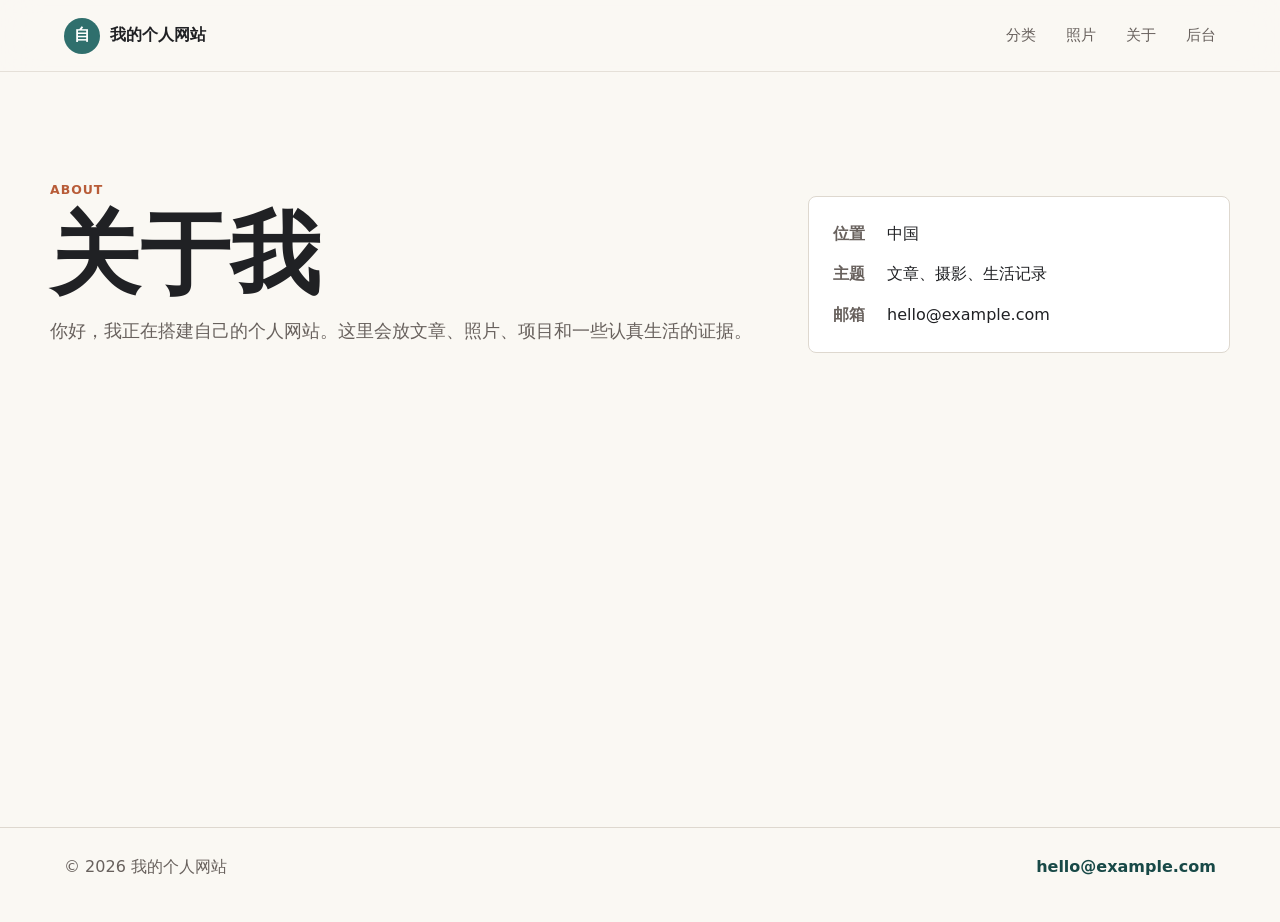
==== about.html @ 0c8cc6e6 "Add standalone content pages" ====
<!doctype html>
<html lang="zh-CN">
  <head>
    <meta charset="UTF-8" />
    <meta name="viewport" content="width=device-width, initial-scale=1.0" />
    <title>关于</title>
    <meta name="description" content="关于这个个人网站和作者。" />
    <link rel="stylesheet" href="./styles.css" />
  </head>
  <body>
    <header class="site-header">
      <a class="brand" href="./index.html" aria-label="回到首页">
        <span class="brand-mark">自</span>
        <span id="site-name">我的网站</span>
      </a>

      <nav class="site-nav" aria-label="主要导航">
        <a href="./categories.html">分类</a>
        <a href="./photos.html">照片</a>
        <a href="./about.html">关于</a>
        <a href="./admin/">后台</a>
      </nav>
    </header>

    <main>
      <section class="section about-section standalone-about" aria-labelledby="about-title">
        <div class="about-copy">
          <p class="kicker">About</p>
          <h1 id="about-title">关于我</h1>
          <p id="about-text"></p>
        </div>
        <dl class="profile-list" id="profile-list"></dl>
      </section>
    </main>

    <footer class="site-footer">
      <p id="footer-text">© 2026 我的网站</p>
      <a id="mail-link" href="mailto:hello@example.com">联系我</a>
    </footer>

    <script>
      window.PAGE_TYPE = "about";
    </script>
    <script src="./script.js"></script>
  </body>
</html>
---- styles.css ----
:root {
  color-scheme: light;
  --ink: #202124;
  --muted: #68615d;
  --paper: #faf8f3;
  --surface: #ffffff;
  --line: #ded8cf;
  --accent: #2f6f6d;
  --accent-dark: #184947;
  --warm: #b85c38;
  --shadow: 0 24px 60px rgba(32, 33, 36, 0.14);
}

* {
  box-sizing: border-box;
}

html {
  scroll-behavior: smooth;
}

body {
  margin: 0;
  background: var(--paper);
  color: var(--ink);
  font-family:
    Inter, ui-sans-serif, system-ui, -apple-system, BlinkMacSystemFont, "Segoe UI",
    "PingFang SC", "Microsoft YaHei", sans-serif;
  line-height: 1.65;
}

img {
  display: block;
  max-width: 100%;
}

a {
  color: inherit;
  text-decoration: none;
}

button,
input,
textarea {
  font: inherit;
}

.site-header {
  position: sticky;
  top: 0;
  z-index: 20;
  display: flex;
  align-items: center;
  justify-content: space-between;
  min-height: 72px;
  padding: 14px clamp(18px, 5vw, 64px);
  background: rgba(250, 248, 243, 0.88);
  border-bottom: 1px solid rgba(222, 216, 207, 0.75);
  backdrop-filter: blur(18px);
}

.brand {
  display: inline-flex;
  align-items: center;
  gap: 10px;
  min-width: 0;
  font-weight: 750;
}

.brand-mark {
  display: grid;
  width: 36px;
  height: 36px;
  place-items: center;
  flex: 0 0 auto;
  border-radius: 50%;
  background: var(--accent);
  color: white;
}

.site-nav {
  display: flex;
  gap: clamp(14px, 3vw, 30px);
  color: var(--muted);
  font-size: 0.95rem;
}

.site-nav a:hover {
  color: var(--ink);
}

.hero {
  position: relative;
  min-height: calc(100svh - 72px);
  display: grid;
  align-items: end;
  isolation: isolate;
  overflow: hidden;
  background: #24201d;
}

.hero::after {
  content: "";
  position: absolute;
  inset: 0;
  z-index: -1;
  background:
    linear-gradient(90deg, rgba(23, 23, 22, 0.78), rgba(23, 23, 22, 0.18)),
    linear-gradient(0deg, rgba(23, 23, 22, 0.56), rgba(23, 23, 22, 0));
}

.hero-media,
.hero-media img {
  position: absolute;
  inset: 0;
  z-index: -2;
  width: 100%;
  height: 100%;
}

.hero-media img {
  object-fit: cover;
}

.hero-content {
  width: min(760px, calc(100% - 36px));
  margin: 0 clamp(18px, 6vw, 86px) clamp(70px, 12vh, 130px);
  color: white;
}

.kicker {
  margin: 0 0 10px;
  color: var(--warm);
  font-size: 0.78rem;
  font-weight: 800;
  letter-spacing: 0.08em;
  text-transform: uppercase;
}

.hero .kicker {
  color: #f1b47f;
}

h1,
h2,
p {
  margin-top: 0;
}

h1 {
  max-width: 12ch;
  margin-bottom: 22px;
  font-size: clamp(3rem, 9vw, 7.2rem);
  line-height: 0.95;
  letter-spacing: 0;
}

h2 {
  margin-bottom: 16px;
  font-size: clamp(2rem, 5vw, 4rem);
  line-height: 1;
  letter-spacing: 0;
}

.hero-copy {
  max-width: 620px;
  color: rgba(255, 255, 255, 0.88);
  font-size: clamp(1.05rem, 2vw, 1.35rem);
}

.hero-actions {
  display: flex;
  flex-wrap: wrap;
  gap: 12px;
  margin-top: 30px;
}

.button {
  display: inline-flex;
  align-items: center;
  justify-content: center;
  min-height: 46px;
  padding: 0 20px;
  border-radius: 999px;
  font-weight: 750;
}

.button.primary {
  background: white;
  color: var(--ink);
}

.button.secondary {
  border: 1px solid rgba(255, 255, 255, 0.56);
  color: white;
}

.section {
  width: min(1180px, calc(100% - 36px));
  margin: 0 auto;
  padding: clamp(58px, 9vw, 108px) 0;
}

.intro-band {
  display: grid;
  grid-template-columns: minmax(220px, 0.85fr) minmax(0, 1fr);
  gap: 28px;
  align-items: end;
  border-bottom: 1px solid var(--line);
}

.intro-band p:last-child {
  margin-bottom: 0;
  color: var(--muted);
  font-size: clamp(1.15rem, 2vw, 1.6rem);
}

.section-heading {
  display: flex;
  align-items: end;
  justify-content: space-between;
  gap: 18px;
  margin-bottom: 28px;
}

.section-heading p:last-child {
  max-width: 430px;
  margin-bottom: 0;
  color: var(--muted);
}

.directory-section {
  padding-bottom: clamp(38px, 6vw, 72px);
}

.category-list {
  display: grid;
  grid-template-columns: repeat(4, minmax(0, 1fr));
  gap: 12px;
}

.category-button {
  display: flex;
  align-items: stretch;
  justify-content: space-between;
  gap: 14px;
  min-height: 112px;
  padding: 18px;
  text-align: left;
  color: inherit;
  background: var(--surface);
  border: 1px solid var(--line);
  border-radius: 8px;
  cursor: pointer;
  transition:
    border-color 180ms ease,
    transform 180ms ease,
    box-shadow 180ms ease;
}

.category-button:hover,
.category-button[aria-pressed="true"],
.category-button[aria-current="page"] {
  border-color: rgba(47, 111, 109, 0.7);
  box-shadow: 0 14px 34px rgba(32, 33, 36, 0.08);
  transform: translateY(-2px);
}

.category-button[aria-pressed="true"],
.category-button[aria-current="page"] {
  background: #eef7f4;
}

.category-button span {
  display: grid;
  gap: 8px;
}

.category-button strong {
  font-size: 1.06rem;
  line-height: 1.2;
}

.category-button small {
  color: var(--muted);
  line-height: 1.45;
}

.category-button em {
  display: grid;
  width: 34px;
  height: 34px;
  place-items: center;
  flex: 0 0 auto;
  border-radius: 50%;
  background: #f2ece3;
  color: var(--warm);
  font-style: normal;
  font-weight: 850;
}

.content-section {
  padding-top: clamp(38px, 6vw, 72px);
  border-top: 1px solid var(--line);
}

.content-group + .content-group {
  margin-top: clamp(42px, 6vw, 76px);
}

.content-group h3 {
  margin: 0 0 18px;
  font-size: clamp(1.45rem, 3vw, 2.2rem);
  line-height: 1.1;
}

.page-hero {
  width: min(1180px, calc(100% - 36px));
  margin: 0 auto;
  padding: clamp(70px, 11vw, 132px) 0 clamp(44px, 7vw, 72px);
}

.compact-hero h1,
.standalone-about h1,
.article-page h1 {
  max-width: 860px;
  margin-bottom: 18px;
  font-size: clamp(2.7rem, 7vw, 5.8rem);
  line-height: 0.98;
}

.page-hero p:last-child {
  max-width: 680px;
  color: var(--muted);
  font-size: clamp(1.08rem, 2vw, 1.35rem);
}

.category-list-large {
  grid-template-columns: repeat(2, minmax(0, 1fr));
}

.compact-category-list {
  grid-template-columns: repeat(5, minmax(0, 1fr));
}

.compact-category-list .category-button {
  min-height: 86px;
}

.photo-grid-spaced {
  margin-top: 24px;
}

.section-heading-spaced {
  margin-top: clamp(54px, 8vw, 86px);
}

.text-link,
.back-link {
  display: inline-flex;
  margin-top: 18px;
  color: var(--accent-dark);
  font-weight: 800;
}

.article-page {
  width: min(820px, calc(100% - 36px));
  margin: 0 auto;
  padding: clamp(58px, 9vw, 108px) 0 clamp(34px, 6vw, 68px);
}

.article-page .back-link {
  margin: 0 0 32px;
}

.article-lead {
  max-width: 700px;
  color: var(--muted);
  font-size: clamp(1.12rem, 2vw, 1.42rem);
}

.article-cover {
  width: 100%;
  margin: 34px 0;
  aspect-ratio: 1.72;
  object-fit: cover;
  border-radius: 8px;
}

.article-body-page {
  font-size: 1.14rem;
}

.comments-section {
  padding-top: 0;
}

.comments-section h2 {
  font-size: clamp(1.7rem, 4vw, 3rem);
}

.standalone-about {
  min-height: calc(100svh - 145px);
  align-items: center;
}

.empty-state {
  margin: 0;
  padding: 22px;
  color: var(--muted);
  background: rgba(255, 255, 255, 0.62);
  border: 1px dashed var(--line);
  border-radius: 8px;
}

.empty-state[hidden] {
  display: none;
}

.article-grid {
  display: grid;
  grid-template-columns: repeat(3, minmax(0, 1fr));
  gap: 18px;
}

.article-card {
  display: grid;
  overflow: hidden;
  padding: 0;
  text-align: left;
  color: inherit;
  background: var(--surface);
  border: 1px solid var(--line);
  border-radius: 8px;
  cursor: pointer;
  box-shadow: 0 10px 28px rgba(32, 33, 36, 0.06);
  transition:
    transform 180ms ease,
    box-shadow 180ms ease;
}

.article-card:hover {
  transform: translateY(-4px);
  box-shadow: var(--shadow);
}

.article-card img {
  width: 100%;
  aspect-ratio: 1.3;
  object-fit: cover;
}

.article-card-content {
  display: grid;
  gap: 10px;
  padding: 22px;
}

.article-card strong {
  font-size: 1.25rem;
  line-height: 1.25;
}

.article-card span:last-child {
  color: var(--muted);
}

.article-date {
  color: var(--warm);
  font-size: 0.82rem;
  font-weight: 800;
}

.photo-grid {
  display: grid;
  grid-template-columns: repeat(4, minmax(0, 1fr));
  gap: 14px;
}

.photo-card {
  position: relative;
  min-height: 310px;
  margin: 0;
  overflow: hidden;
  border-radius: 8px;
  background: #d8ddd6;
}

.photo-card img {
  width: 100%;
  height: 100%;
  min-height: 310px;
  object-fit: cover;
  transition: transform 280ms ease;
}

.photo-card:hover img {
  transform: scale(1.04);
}

.photo-card figcaption {
  position: absolute;
  inset: auto 12px 12px;
  display: grid;
  gap: 2px;
  padding: 12px 14px;
  border-radius: 8px;
  background: rgba(255, 255, 255, 0.86);
  color: var(--ink);
  backdrop-filter: blur(12px);
}

.photo-card span {
  color: var(--muted);
  font-size: 0.88rem;
}

.about-section {
  display: grid;
  grid-template-columns: minmax(0, 1.1fr) minmax(280px, 0.65fr);
  gap: 44px;
  align-items: start;
}

.about-copy p:last-child {
  color: var(--muted);
  font-size: 1.12rem;
}

.profile-list {
  display: grid;
  grid-template-columns: auto 1fr;
  gap: 14px 22px;
  margin: 16px 0 0;
  padding: 24px;
  background: var(--surface);
  border: 1px solid var(--line);
  border-radius: 8px;
}

.profile-list dt {
  color: var(--muted);
  font-weight: 750;
}

.profile-list dd {
  margin: 0;
}

.article-dialog {
  width: min(760px, calc(100% - 32px));
  max-height: min(82svh, 760px);
  padding: clamp(28px, 5vw, 54px);
  color: var(--ink);
  background: var(--surface);
  border: 1px solid var(--line);
  border-radius: 8px;
  box-shadow: var(--shadow);
}

.article-dialog::backdrop {
  background: rgba(24, 29, 30, 0.54);
  backdrop-filter: blur(4px);
}

.icon-button {
  position: absolute;
  top: 14px;
  right: 14px;
  width: 38px;
  height: 38px;
  padding: 0;
  color: var(--muted);
  background: transparent;
  border: 1px solid var(--line);
  border-radius: 50%;
  cursor: pointer;
  font-size: 1.5rem;
  line-height: 1;
}

.article-body {
  display: grid;
  gap: 12px;
  color: #36332f;
  font-size: 1.08rem;
}

.article-body p {
  margin: 0;
}

.site-footer {
  display: flex;
  justify-content: space-between;
  gap: 18px;
  padding: 26px clamp(18px, 5vw, 64px);
  color: var(--muted);
  border-top: 1px solid var(--line);
}

.site-footer a {
  color: var(--accent-dark);
  font-weight: 750;
}

@media (max-width: 900px) {
  .article-grid,
  .photo-grid,
  .category-list,
  .about-section,
  .intro-band {
    grid-template-columns: 1fr;
  }

  .photo-grid {
    grid-template-columns: repeat(2, minmax(0, 1fr));
  }

  .category-list {
    grid-template-columns: repeat(2, minmax(0, 1fr));
  }

  .compact-category-list {
    grid-template-columns: repeat(2, minmax(0, 1fr));
  }
}

@media (max-width: 620px) {
  .site-header {
    align-items: flex-start;
    gap: 12px;
    flex-direction: column;
  }

  .site-nav {
    width: 100%;
    justify-content: space-between;
  }

  .hero {
    min-height: calc(100svh - 111px);
  }

  .hero-content {
    margin-bottom: 50px;
  }

  h1 {
    max-width: 10ch;
  }

  .photo-grid {
    grid-template-columns: 1fr;
  }

  .category-list {
    grid-template-columns: 1fr;
  }

  .site-footer {
    flex-direction: column;
  }
}
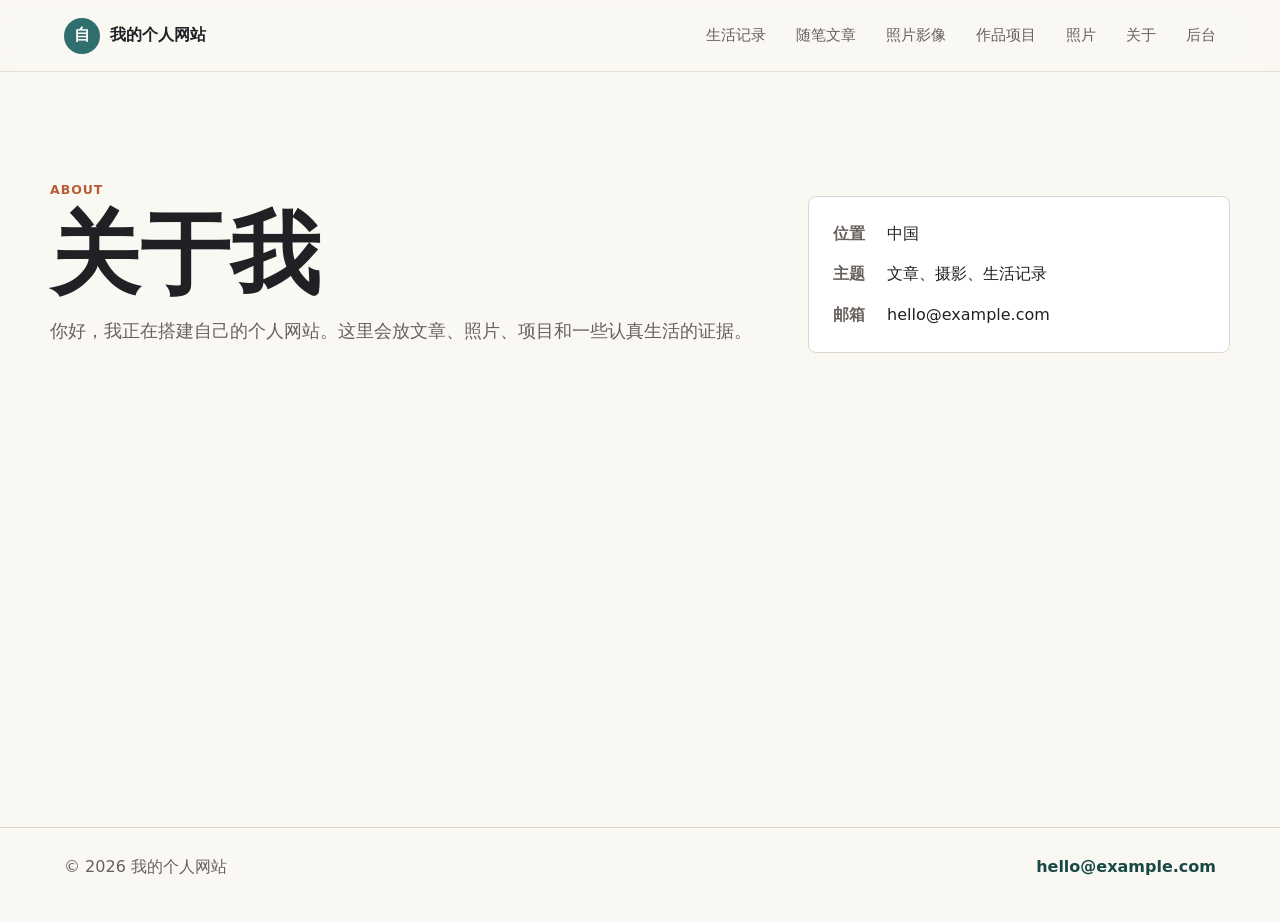
==== commit 63a03703: "Move categories into top navigation" ====
--- a/about.html
+++ b/about.html
@@ -15,7 +15,7 @@
       </a>
 
       <nav class="site-nav" aria-label="主要导航">
-        <a href="./categories.html">分类</a>
+        <span class="category-nav" data-category-nav></span>
         <a href="./photos.html">照片</a>
         <a href="./about.html">关于</a>
         <a href="./admin/">后台</a>
--- a/styles.css
+++ b/styles.css
@@ -80,12 +80,19 @@
 
 .site-nav {
   display: flex;
+  align-items: center;
+  flex-wrap: wrap;
   gap: clamp(14px, 3vw, 30px);
   color: var(--muted);
   font-size: 0.95rem;
 }
 
-.site-nav a:hover {
+.category-nav {
+  display: contents;
+}
+
+.site-nav a:hover,
+.site-nav a[aria-current="page"] {
   color: var(--ink);
 }
 
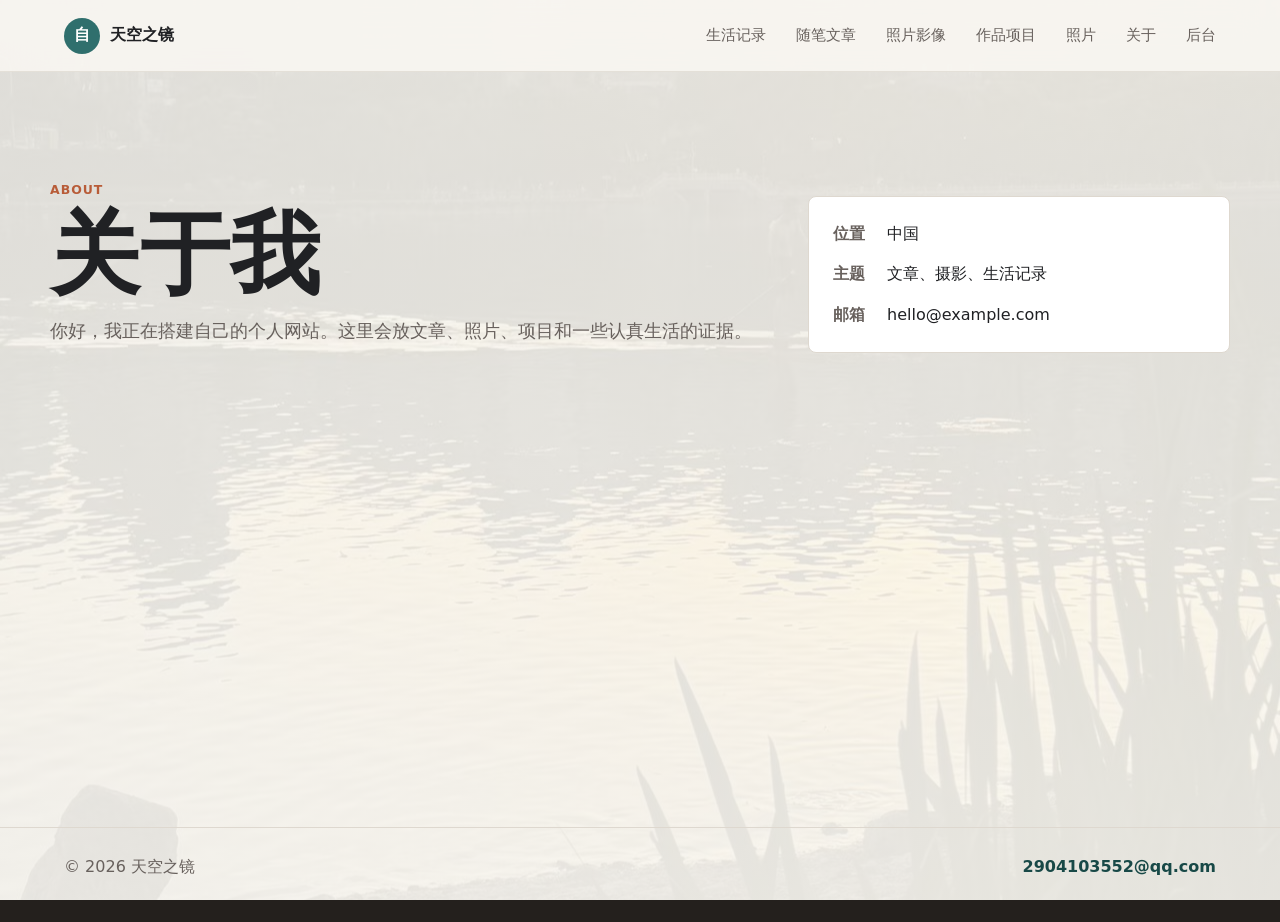
==== commit ccb22a03: "Use fixed site-wide background image" ====
--- a/about.html
+++ b/about.html
@@ -5,7 +5,7 @@
     <meta name="viewport" content="width=device-width, initial-scale=1.0" />
     <title>关于</title>
     <meta name="description" content="关于这个个人网站和作者。" />
-    <link rel="stylesheet" href="./styles.css" />
+    <link rel="stylesheet" href="./styles.css?v=site-bg-1" />
   </head>
   <body>
     <header class="site-header">
@@ -41,6 +41,6 @@
     <script>
       window.PAGE_TYPE = "about";
     </script>
-    <script src="./script.js"></script>
+    <script src="./script.js?v=site-bg-1"></script>
   </body>
 </html>
--- a/styles.css
+++ b/styles.css
@@ -9,6 +9,7 @@
   --accent-dark: #184947;
   --warm: #b85c38;
   --shadow: 0 24px 60px rgba(32, 33, 36, 0.14);
+  --site-background-image: url("https://images.unsplash.com/photo-1500530855697-b586d89ba3ee?auto=format&fit=crop&w=1800&q=85");
 }
 
 * {
@@ -21,7 +22,14 @@
 
 body {
   margin: 0;
-  background: var(--paper);
+  min-height: 100svh;
+  background-color: #24201d;
+  background-image:
+    linear-gradient(rgba(250, 248, 243, 0.84), rgba(250, 248, 243, 0.9)),
+    var(--site-background-image);
+  background-attachment: fixed;
+  background-position: center;
+  background-size: cover;
   color: var(--ink);
   font-family:
     Inter, ui-sans-serif, system-ui, -apple-system, BlinkMacSystemFont, "Segoe UI",
@@ -54,7 +62,7 @@
   justify-content: space-between;
   min-height: 72px;
   padding: 14px clamp(18px, 5vw, 64px);
-  background: rgba(250, 248, 243, 0.88);
+  background: rgba(250, 248, 243, 0.82);
   border-bottom: 1px solid rgba(222, 216, 207, 0.75);
   backdrop-filter: blur(18px);
 }
@@ -103,7 +111,9 @@
   align-items: end;
   isolation: isolate;
   overflow: hidden;
-  background: #24201d;
+  background:
+    linear-gradient(90deg, rgba(23, 23, 22, 0.72), rgba(23, 23, 22, 0.14)),
+    linear-gradient(0deg, rgba(23, 23, 22, 0.52), rgba(23, 23, 22, 0));
 }
 
 .hero::after {
@@ -111,22 +121,7 @@
   position: absolute;
   inset: 0;
   z-index: -1;
-  background:
-    linear-gradient(90deg, rgba(23, 23, 22, 0.78), rgba(23, 23, 22, 0.18)),
-    linear-gradient(0deg, rgba(23, 23, 22, 0.56), rgba(23, 23, 22, 0));
-}
-
-.hero-media,
-.hero-media img {
-  position: absolute;
-  inset: 0;
-  z-index: -2;
-  width: 100%;
-  height: 100%;
-}
-
-.hero-media img {
-  object-fit: cover;
+  background: rgba(0, 0, 0, 0.08);
 }
 
 .hero-content {
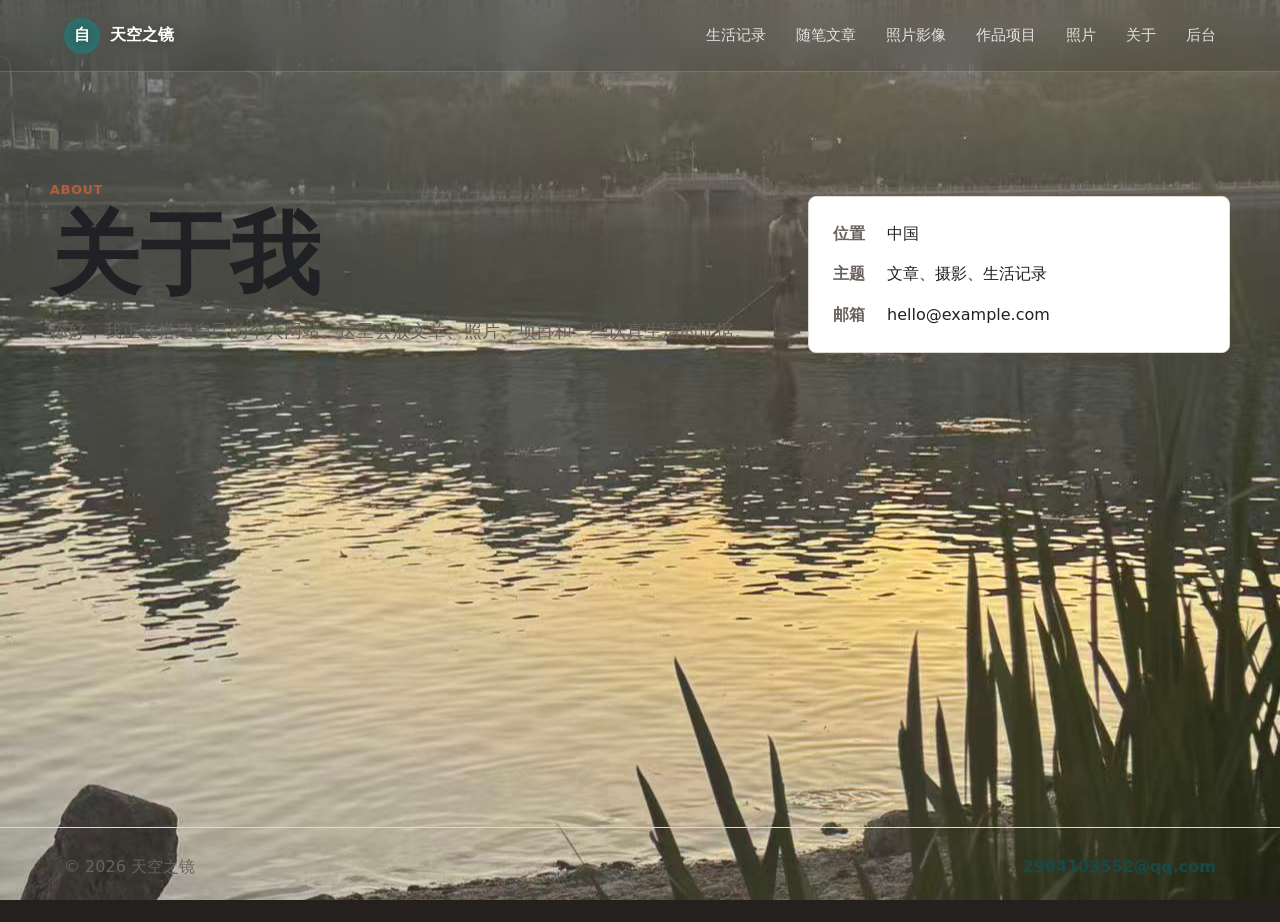
==== commit 68d3dbaf: "Simplify homepage to title and content blocks" ====
--- a/about.html
+++ b/about.html
@@ -5,7 +5,7 @@
     <meta name="viewport" content="width=device-width, initial-scale=1.0" />
     <title>关于</title>
     <meta name="description" content="关于这个个人网站和作者。" />
-    <link rel="stylesheet" href="./styles.css?v=site-bg-1" />
+    <link rel="stylesheet" href="./styles.css?v=home-blocks-1" />
   </head>
   <body>
     <header class="site-header">
@@ -41,6 +41,6 @@
     <script>
       window.PAGE_TYPE = "about";
     </script>
-    <script src="./script.js?v=site-bg-1"></script>
+    <script src="./script.js?v=home-blocks-1"></script>
   </body>
 </html>
--- a/styles.css
+++ b/styles.css
@@ -24,9 +24,7 @@
   margin: 0;
   min-height: 100svh;
   background-color: #24201d;
-  background-image:
-    linear-gradient(rgba(250, 248, 243, 0.84), rgba(250, 248, 243, 0.9)),
-    var(--site-background-image);
+  background-image: var(--site-background-image);
   background-attachment: fixed;
   background-position: center;
   background-size: cover;
@@ -62,8 +60,8 @@
   justify-content: space-between;
   min-height: 72px;
   padding: 14px clamp(18px, 5vw, 64px);
-  background: rgba(250, 248, 243, 0.82);
-  border-bottom: 1px solid rgba(222, 216, 207, 0.75);
+  background: rgba(12, 13, 13, 0.16);
+  border-bottom: 1px solid rgba(255, 255, 255, 0.18);
   backdrop-filter: blur(18px);
 }
 
@@ -73,6 +71,8 @@
   gap: 10px;
   min-width: 0;
   font-weight: 750;
+  color: white;
+  text-shadow: 0 1px 12px rgba(0, 0, 0, 0.35);
 }
 
 .brand-mark {
@@ -91,7 +91,7 @@
   align-items: center;
   flex-wrap: wrap;
   gap: clamp(14px, 3vw, 30px);
-  color: var(--muted);
+  color: rgba(255, 255, 255, 0.82);
   font-size: 0.95rem;
 }
 
@@ -101,7 +101,103 @@
 
 .site-nav a:hover,
 .site-nav a[aria-current="page"] {
-  color: var(--ink);
+  color: white;
+}
+
+.home-title-screen {
+  min-height: calc(100svh - 72px);
+  display: grid;
+  place-items: center;
+  padding: 48px 18px;
+}
+
+.home-title-screen h1 {
+  max-width: min(90vw, 980px);
+  margin: 0;
+  color: white;
+  font-size: clamp(3.8rem, 12vw, 10rem);
+  font-weight: 850;
+  line-height: 0.92;
+  text-align: center;
+  text-shadow:
+    0 2px 18px rgba(0, 0, 0, 0.45),
+    0 18px 60px rgba(0, 0, 0, 0.34);
+}
+
+.home-block-section {
+  width: min(1180px, calc(100% - 36px));
+  margin: 0 auto;
+  padding: 0 0 clamp(80px, 12vw, 150px);
+}
+
+.home-block-list {
+  display: grid;
+  grid-template-columns: repeat(3, minmax(0, 1fr));
+  gap: 18px;
+}
+
+.home-block {
+  position: relative;
+  min-height: 320px;
+  overflow: hidden;
+  border-radius: 8px;
+  color: white;
+  background: rgba(18, 20, 20, 0.34);
+  box-shadow: 0 18px 54px rgba(0, 0, 0, 0.26);
+  isolation: isolate;
+}
+
+.home-block.large {
+  grid-row: span 2;
+  min-height: 520px;
+}
+
+.home-block::after {
+  content: "";
+  position: absolute;
+  inset: 0;
+  z-index: -1;
+  background:
+    linear-gradient(0deg, rgba(0, 0, 0, 0.64), rgba(0, 0, 0, 0.1) 62%),
+    linear-gradient(90deg, rgba(0, 0, 0, 0.36), rgba(0, 0, 0, 0));
+}
+
+.home-block-image {
+  position: absolute;
+  inset: 0;
+  z-index: -2;
+  background-image: var(--block-image);
+  background-position: center;
+  background-size: cover;
+  transition: transform 360ms ease;
+}
+
+.home-block:hover .home-block-image {
+  transform: scale(1.05);
+}
+
+.home-block-copy {
+  position: absolute;
+  inset: auto 0 0;
+  display: grid;
+  gap: 8px;
+  padding: 22px;
+}
+
+.home-block-type {
+  color: rgba(255, 255, 255, 0.76);
+  font-size: 0.78rem;
+  font-weight: 800;
+}
+
+.home-block strong {
+  font-size: clamp(1.25rem, 2.4vw, 2rem);
+  line-height: 1.1;
+}
+
+.home-block small,
+.home-block-copy > span:last-child {
+  color: rgba(255, 255, 255, 0.82);
 }
 
 .hero {
@@ -609,17 +705,17 @@
 @media (max-width: 900px) {
   .article-grid,
   .photo-grid,
-  .category-list,
   .about-section,
   .intro-band {
     grid-template-columns: 1fr;
   }
 
+  .home-block-list,
+  .category-list {
+    grid-template-columns: repeat(2, minmax(0, 1fr));
+  }
+
   .photo-grid {
-    grid-template-columns: repeat(2, minmax(0, 1fr));
-  }
-
-  .category-list {
     grid-template-columns: repeat(2, minmax(0, 1fr));
   }
 
@@ -656,10 +752,17 @@
     grid-template-columns: 1fr;
   }
 
+  .home-block-list,
   .category-list {
     grid-template-columns: 1fr;
   }
 
+  .home-block,
+  .home-block.large {
+    min-height: 340px;
+    grid-row: auto;
+  }
+
   .site-footer {
     flex-direction: column;
   }
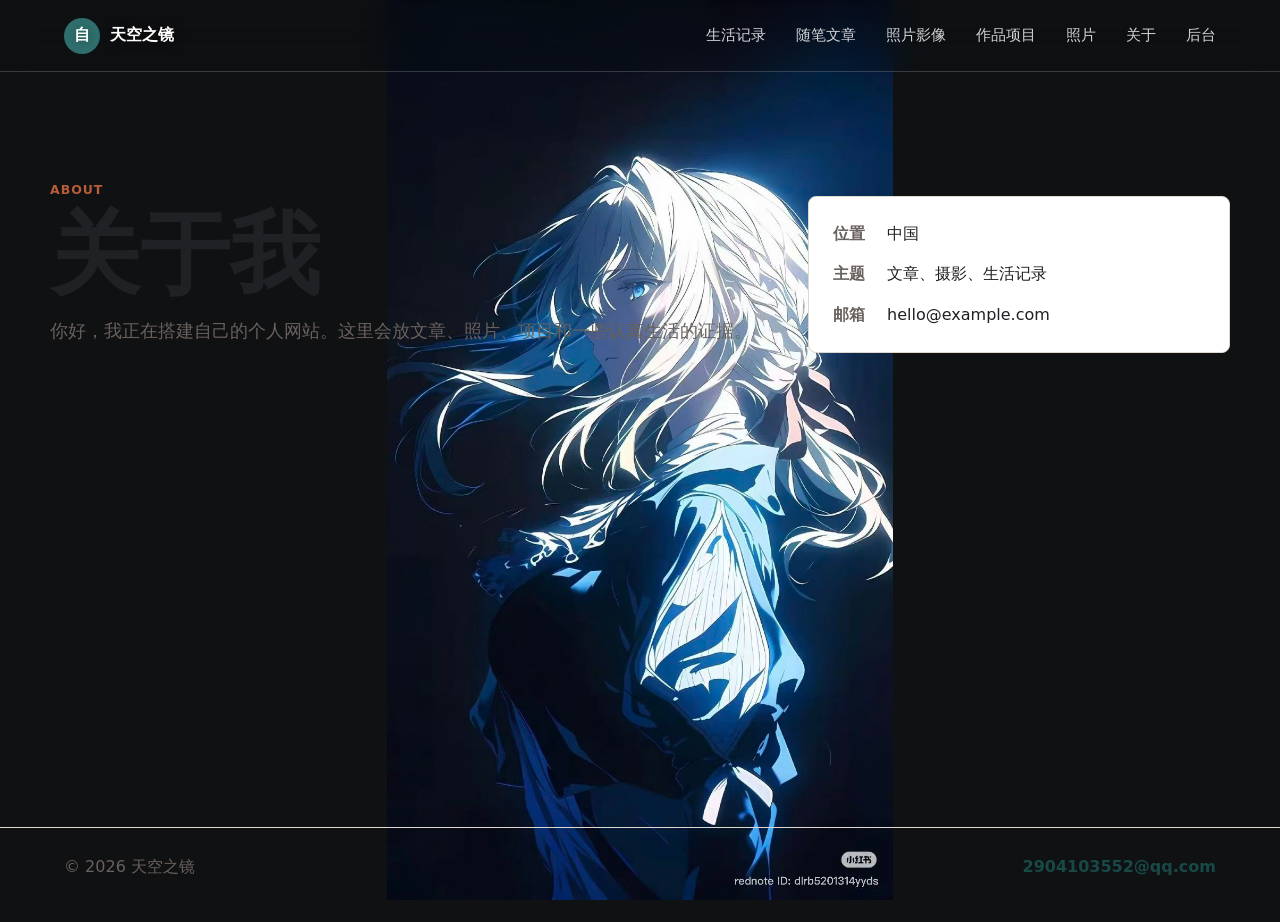
==== commit 02c4b9f9: "Add homepage sidebar and preserve background image" ====
--- a/about.html
+++ b/about.html
@@ -5,7 +5,7 @@
     <meta name="viewport" content="width=device-width, initial-scale=1.0" />
     <title>关于</title>
     <meta name="description" content="关于这个个人网站和作者。" />
-    <link rel="stylesheet" href="./styles.css?v=home-blocks-1" />
+    <link rel="stylesheet" href="./styles.css?v=home-blocks-2" />
   </head>
   <body>
     <header class="site-header">
@@ -41,6 +41,6 @@
     <script>
       window.PAGE_TYPE = "about";
     </script>
-    <script src="./script.js?v=home-blocks-1"></script>
+    <script src="./script.js?v=home-blocks-2"></script>
   </body>
 </html>
--- a/styles.css
+++ b/styles.css
@@ -23,11 +23,12 @@
 body {
   margin: 0;
   min-height: 100svh;
-  background-color: #24201d;
+  background-color: #101113;
   background-image: var(--site-background-image);
   background-attachment: fixed;
-  background-position: center;
-  background-size: cover;
+  background-position: center top;
+  background-repeat: no-repeat;
+  background-size: contain;
   color: var(--ink);
   font-family:
     Inter, ui-sans-serif, system-ui, -apple-system, BlinkMacSystemFont, "Segoe UI",
@@ -125,14 +126,68 @@
 }
 
 .home-block-section {
+  display: grid;
+  grid-template-columns: minmax(240px, 310px) minmax(0, 1fr);
+  gap: 18px;
   width: min(1180px, calc(100% - 36px));
   margin: 0 auto;
   padding: 0 0 clamp(80px, 12vw, 150px);
 }
 
+.home-sidebar {
+  position: sticky;
+  top: 92px;
+  align-self: start;
+  display: grid;
+  gap: 14px;
+}
+
+.home-sidebar-panel {
+  padding: 20px;
+  border: 1px solid rgba(255, 255, 255, 0.24);
+  border-radius: 8px;
+  color: white;
+  background: rgba(10, 12, 13, 0.34);
+  box-shadow: 0 18px 54px rgba(0, 0, 0, 0.22);
+  backdrop-filter: blur(12px);
+}
+
+.home-sidebar-panel h2 {
+  margin-bottom: 12px;
+  font-size: 1.7rem;
+  line-height: 1.1;
+}
+
+.home-sidebar-panel p:last-child {
+  margin-bottom: 0;
+  color: rgba(255, 255, 255, 0.82);
+}
+
+.home-directory-list {
+  display: grid;
+  gap: 10px;
+}
+
+.home-directory-list a {
+  display: grid;
+  gap: 4px;
+  padding: 12px 0;
+  border-top: 1px solid rgba(255, 255, 255, 0.18);
+}
+
+.home-directory-list strong {
+  color: white;
+  font-size: 1rem;
+}
+
+.home-directory-list small {
+  color: rgba(255, 255, 255, 0.72);
+  line-height: 1.45;
+}
+
 .home-block-list {
   display: grid;
-  grid-template-columns: repeat(3, minmax(0, 1fr));
+  grid-template-columns: repeat(2, minmax(0, 1fr));
   gap: 18px;
 }
 
@@ -148,8 +203,7 @@
 }
 
 .home-block.large {
-  grid-row: span 2;
-  min-height: 520px;
+  min-height: 320px;
 }
 
 .home-block::after {
@@ -715,6 +769,14 @@
     grid-template-columns: repeat(2, minmax(0, 1fr));
   }
 
+  .home-block-section {
+    grid-template-columns: 1fr;
+  }
+
+  .home-sidebar {
+    position: static;
+  }
+
   .photo-grid {
     grid-template-columns: repeat(2, minmax(0, 1fr));
   }
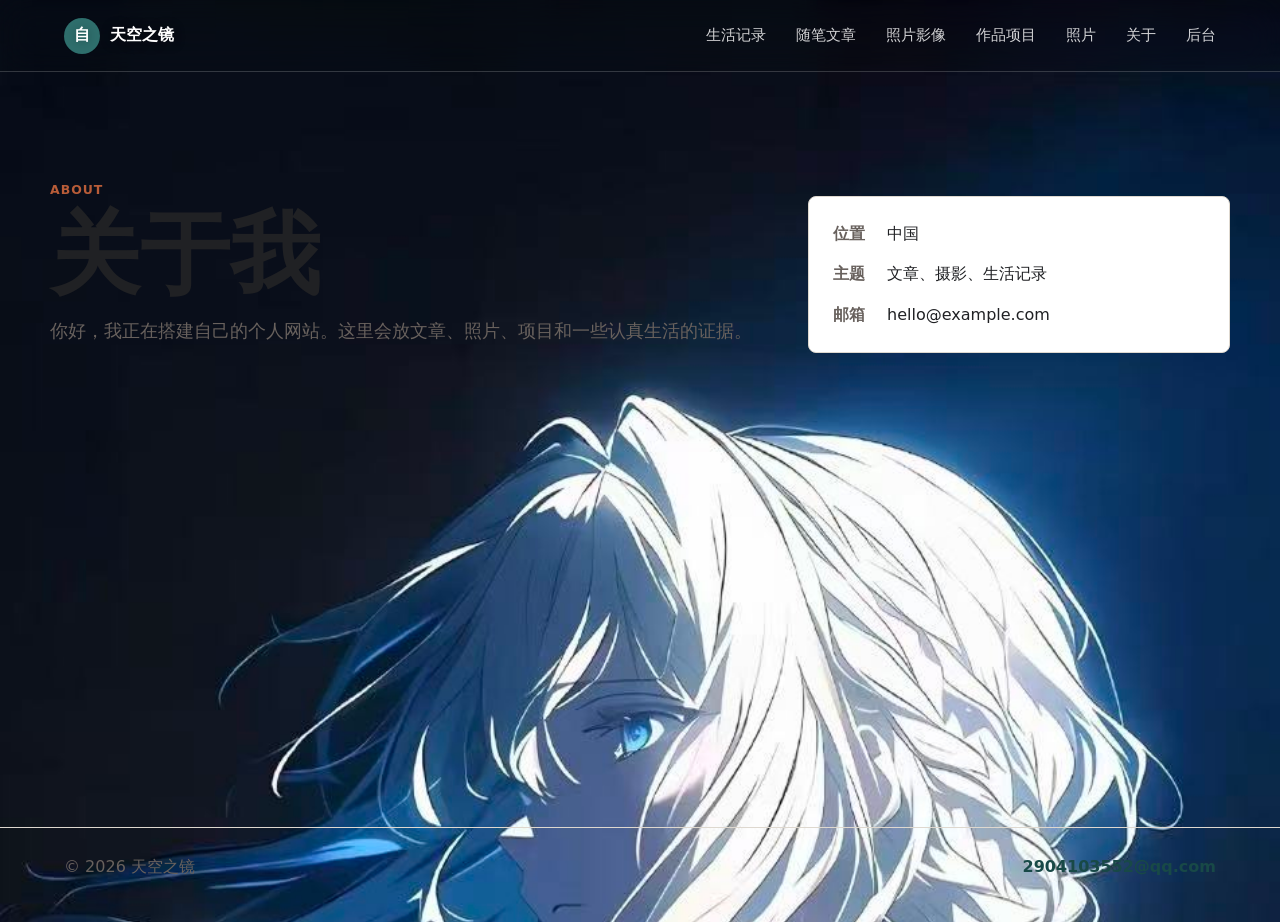
==== commit 7f6cab70: "Make site background cover viewport" ====
--- a/about.html
+++ b/about.html
@@ -5,7 +5,7 @@
     <meta name="viewport" content="width=device-width, initial-scale=1.0" />
     <title>关于</title>
     <meta name="description" content="关于这个个人网站和作者。" />
-    <link rel="stylesheet" href="./styles.css?v=home-blocks-2" />
+    <link rel="stylesheet" href="./styles.css?v=home-blocks-3" />
   </head>
   <body>
     <header class="site-header">
@@ -41,6 +41,6 @@
     <script>
       window.PAGE_TYPE = "about";
     </script>
-    <script src="./script.js?v=home-blocks-2"></script>
+    <script src="./script.js?v=home-blocks-3"></script>
   </body>
 </html>
--- a/styles.css
+++ b/styles.css
@@ -28,7 +28,7 @@
   background-attachment: fixed;
   background-position: center top;
   background-repeat: no-repeat;
-  background-size: contain;
+  background-size: cover;
   color: var(--ink);
   font-family:
     Inter, ui-sans-serif, system-ui, -apple-system, BlinkMacSystemFont, "Segoe UI",
